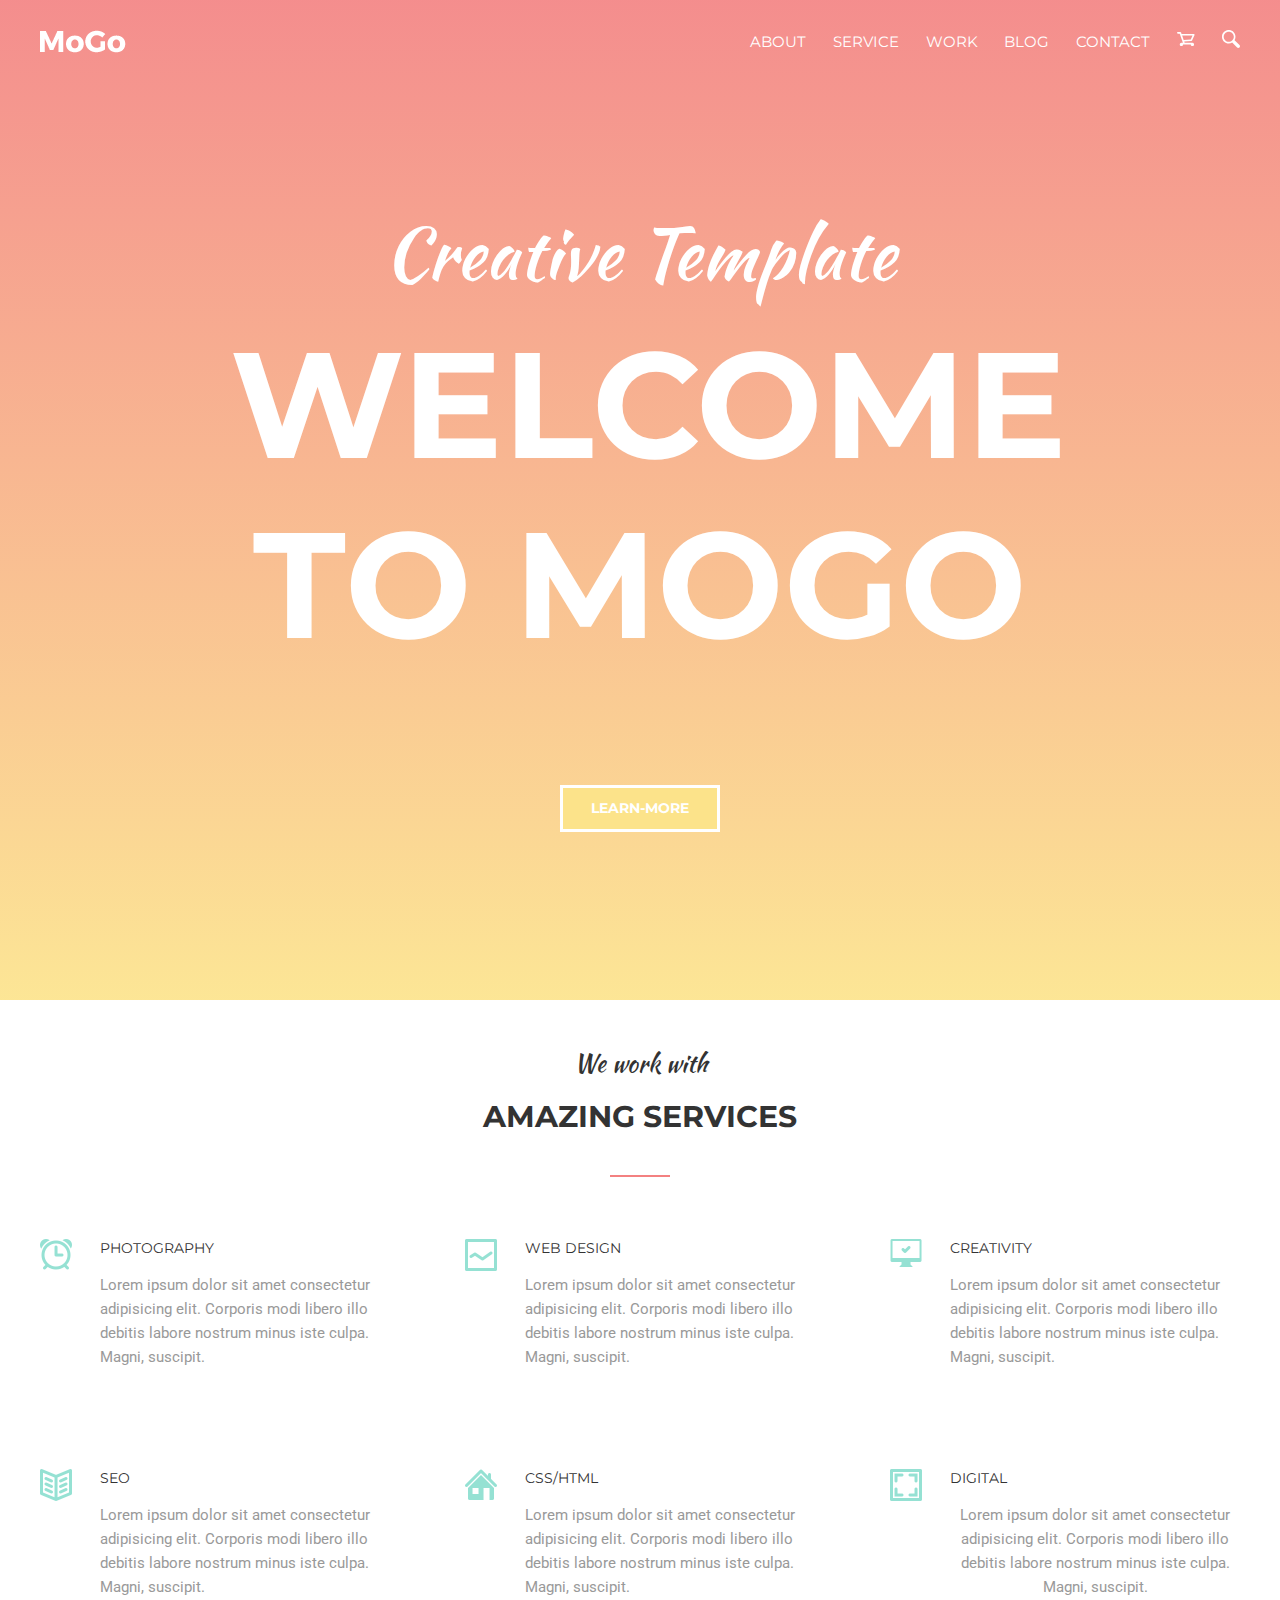
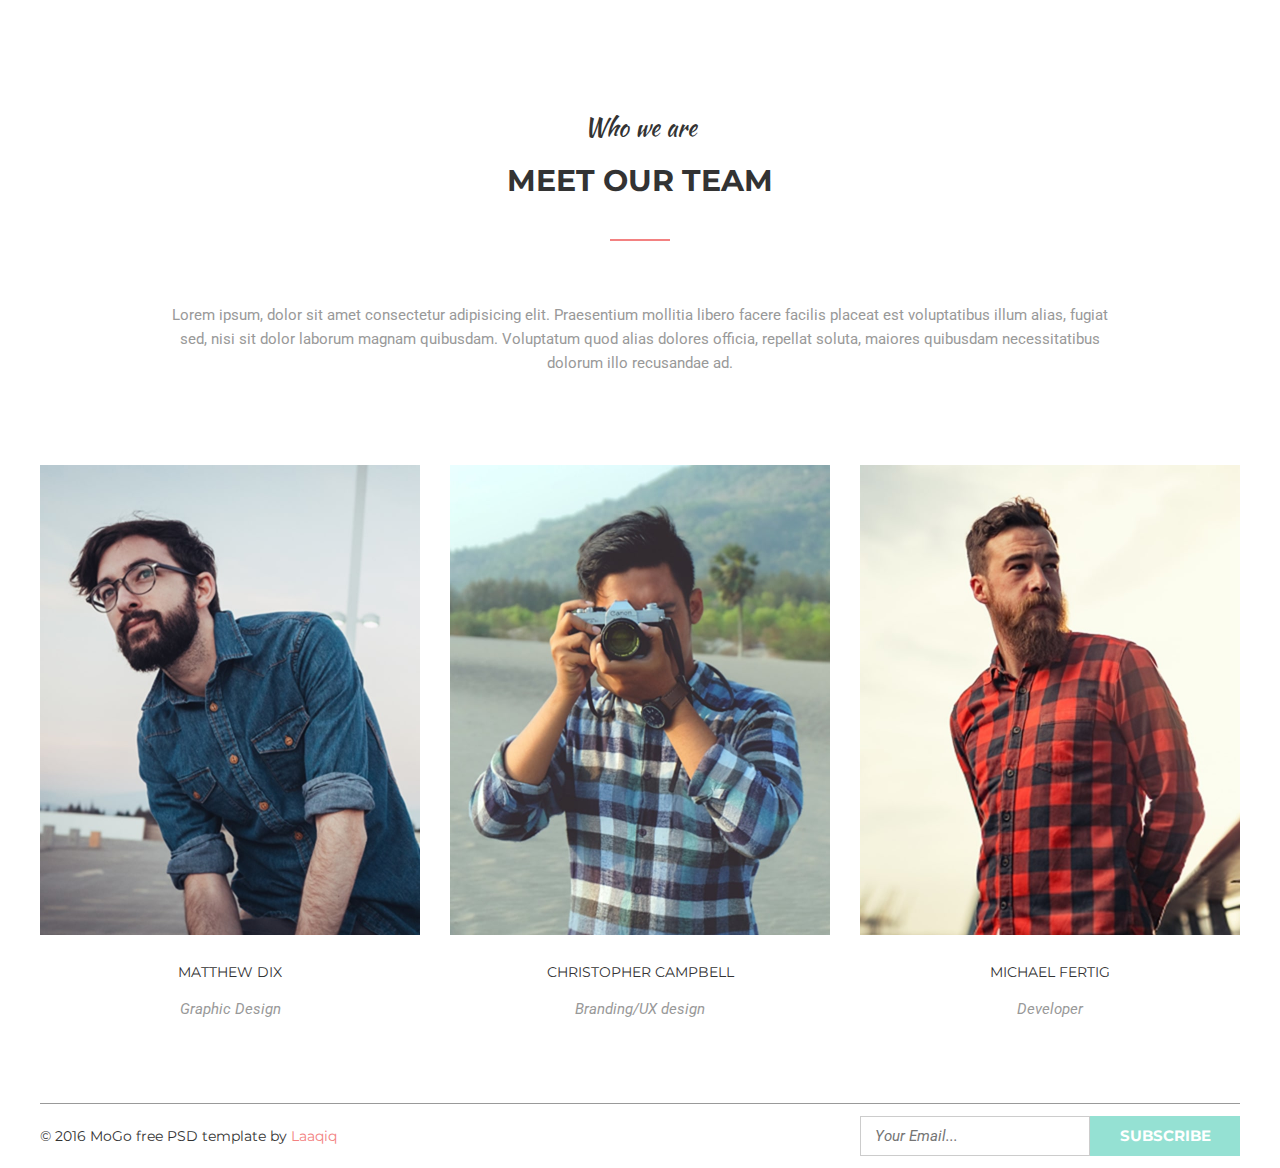
==== html-css/homework10/index.html @ b59740bf "home10" ====
<!DOCTYPE html>
<html lang="en">

<head>
    <meta charset="UTF-8">
    <meta name="viewport" content="width=device-width, initial-scale=1.0">
    <meta http-equiv="X-UA-Compatible" content="ie=edge">
    <title>Homework 10</title>
      <link href="https://fonts.googleapis.com/css?family=Kaushan+Script|Montserrat:400,700|Roboto:300i,400" rel="stylesheet">
      <link rel="stylesheet" href="css/normalize.css">
      <link rel="stylesheet" href="css/app.css">
   
</head>

<body>
    <div class="wrapper">
        <header class="header container">
            <nav class="header_nav">
                <a href="#" class="logo">
                    <img src="img/logo.png" alt="MoGo" class="page-logo_pic" width="86" height="23">
                </a>
                <ul class="header_list">
                    <li class="header_list-item"><a href="#" class="header_list-link">about</a></li>
                    <li class="header_list-item"><a href="#" class="header_list-link">service</a></li>
                    <li class="header_list-item"><a href="#" class="header_list-link">work</a></li>
                    <li class="header_list-item"><a href="#" class="header_list-link">blog</a></li>
                    <li class="header_list-item"><a href="#" class="header_list-link">contact</a></li>
                    <li class="header_list-item"><a href="#" class="header_list-link">
                        <svg class="header_nav-svg" width="18px" height="18px">
                                <use href="img/icons/symbol-defs.svg#icon-shop">shop</use>
                            </svg>
                        </a>
                    </li>
                    <li class=" navigation-list-item">
                        <a href="#" class="header_list-link">
                            <svg class="header_nav-svg" width="18px" height="18px">
                                <use href="img/icons/symbol-defs.svg#icon-glass">glass</use>
                            </svg>
                        </a>
                    </li>
                </ul>
            </nav>
        </header>

        <section class="block container">
            <p class="block_title-first">Creative Template</p>
            <h2 class="block_title-second">Welcome to MoGo</h2>
            <button class="learn-more">learn-more</button>
        </section>
    </div>
 <main class="main-content container">
        <section class="service">
                         <p class="service_title-first">We work with</p>
                          <h2 class="service_title-second">amazing services</h2>
            <ul class="service-section-list">
                     <li class="service-section-list_list-item">
                          <div class="service-list-cont">
                          <h3 class="service-list-cont_title">photography</h3>
                          <p class="service-list-cont_text">Lorem ipsum dolor sit amet consectetur adipisicing elit. Corporis modi libero illo debitis labore nostrum minus iste culpa. Magni, suscipit.</p>
                          </div>
                    </li>
                    <li class="service-section-list_list-item">
                            <div class="service-list-cont">
                            <h3 class="service-list-cont_title">web design</h3>
                            <p class="service-list-cont_text">Lorem ipsum dolor sit amet consectetur adipisicing elit. Corporis modi libero illo debitis labore nostrum minus iste culpa. Magni, suscipit.</p>
                            </div>
                    </li>
                    <li class="service-section-list_list-item">
                            <div class="service-list-cont">
                            <h3 class="service-list-cont_title">creativity</h3>
                            <p class="service-list-cont_text">Lorem ipsum dolor sit amet consectetur adipisicing elit. Corporis modi libero illo debitis labore nostrum minus iste culpa. Magni, suscipit.</p>
                            </div>
                    </li>
                    <li class="service-section-list_list-item">
                            <div class="service-list-cont">
                            <h3 class="service-list-cont_title">seo</h3>
                            <p class="service-list-cont_text">Lorem ipsum dolor sit amet consectetur adipisicing elit. Corporis modi libero illo debitis labore nostrum minus iste culpa. Magni, suscipit.</p>
                            </div>
                    </li>
                    <li class="service-section-list_list-item">
                            <div class="service-list-cont">
                            <h3 class="service-list-cont_title">css/html</h3>
                            <p class="service-list-cont_text">Lorem ipsum dolor sit amet consectetur adipisicing elit. Corporis modi libero illo debitis labore nostrum minus iste culpa. Magni, suscipit.</p>
                            </div>
                    </li>
                    <li class="service-section-list_list-item">
                            <div class="service-list-cont">
                            <h3 class="service-list-cont_title">digital</h3>
                            <p class="service-list-inner_text">Lorem ipsum dolor sit amet consectetur adipisicing elit. Corporis modi libero illo debitis labore nostrum minus iste culpa. Magni, suscipit.</p>
                            </div>
                    </li>
                 </ul>
        </section>
        <section class="team">
            <p class="team_title-first">Who we are</p>
            <h2 class="team_title-second">meet our team</h2>
            <p class="team_text">Lorem ipsum, dolor sit amet consectetur adipisicing elit. Praesentium mollitia
                libero facere facilis placeat est voluptatibus illum alias, fugiat sed, nisi sit dolor laborum magnam
                quibusdam. Voluptatum quod alias dolores officia, repellat soluta, maiores quibusdam necessitatibus
                dolorum illo recusandae ad.</p>
            <ul class="team-section-list">
                <li class="team-section-list_item">
                    <div class="team-section-list_x">
                        <div class="team-section-list_q">
                            <img src="img/1.jpg" srcset="img/1.jpg 380w, img/1@2x.jpg 760w" alt="Team Member Image" width="380" height="470">
                            <div class="team-section-list_cont">
                                <ul class="socials-list">
                                    <li class="socials-list_item"><a href="#" class="social-link">
                                        <svg class="social-link_svg" width="15px" height="32px">
                                        <use href="img/icons/symbol-defs.svg#icon-facebook">facebook</use>
                                             </svg>
                                        </a>
                                    </li>
                                    <li class="socials-list_item"><a href="#" class="social-link">
                                        <svg class="social-link_svg" width="32px" height="32px">
                                        <use href="img/icons/symbol-defs.svg#icon-twitter">twitter</use>
                                             </svg>
                                        </a>
                                    </li>
                                    <li class="socials-list_item"><a href="#" class="social-link">
                                        <svg class="social-link_svg" width="24px" height="32px">
                                        <use href="img/icons/symbol-defs.svg#icon-pinterest">pinterest</use>
                                             </svg>
                                        </a>
                                    </li>
                                    <li class="socials-list_item"><a href="#" class="social-link"></a>
                                        <svg class="social-link_svg" width="32px" height="32px">
                                        <use href="img/icons/symbol-defs.svg#icon-instagram">instagram</use>
                                             </svg>
                                        </a>
                                    </li>
                                </ul>
                            </div>
                        </div>
                    </div>
                    <p class="team-section-list_member-name">Matthew Dix</p>
                    <p class="team-section-list_member-position">Graphic Design</p>
                </li>

                <li class="team-section-list_item">
                    <div class="team-section-list_x">
                        <div class="team-section-list_q">
                            <img src="img/2.jpg" srcset="img/2.jpg 380w, img/2@2x.jpg 760w" alt="Team Member Image" width="380" height="470">
                            <div class="team-section-list_cont">
                                <ul class="socials-list">
                                    <li class="socials-list_item"><a href="#" class="social-link">
                                        <svg class="social-link_svg" width="15px" height="32px">
                                        <use href="img/icons/symbol-defs.svg#icon-facebook">facebook</use>
                                          </svg>
                                        </a>
                                    </li>
                                    <li class="socials-list_item"><a href="#" class="social-link">
                                        <svg class="social-link_svg" width="32px" height="32px">
                                        <use href="img/icons/symbol-defs.svg#icon-twitter">twitter</use>
                                             </svg>
                                        </a>
                                    </li>
                                    <li class="socials-list_item"><a href="#" class="social-link">
                                        <svg class="social-link_svg" width="24px" height="32px">
                                        <use href="img/icons/symbol-defs.svg#icon-pinterest">pinterest</use>
                                             </svg>
                                        </a>
                                    </li>
                                    <li class="socials-list_item"><a href="#" class="social-link">
                                        <svg class="social-link_svg" width="32px" height="32px">
                                        <use href="img/icons/symbol-defs.svg#icon-instagram">instagram</use>
                                             </svg>
                                        </a>
                                    </li>
                                </ul>
                            </div>
                        </div>
                    </div>
                    <p class="team-section-list_member-name">Christopher Campbell</p>
                    <p class="team-section-list_member-position">Branding/UX design</p>
                </li>

                <li class="team-section-list_item">
                    <div class="team-section-list_x">
                        <div class="team-section-list_q">
                            <img src="img/3.jpg" srcset="img/3.jpg 380w, img/3@2x.jpg 760w" alt="Team Member Image" width="380" height="470">
                            <div class="team-section-list_cont">
                                <ul class="socials-list">
                                    <li class="socials-list_item"><a href="#" class="social-link">
                                        <svg class="social-link_svg" width="15px" height="32px">
                                        <use href="img/icons/symbol-defs.svg#icon-facebook">facebook</use>
                                             </svg>
                                        </a>
                                    </li>
                                    <li class="socials-list_item"><a href="#" class="social-link">
                                        <svg class="social-link_svg" width="32px" height="32px">
                                        <use href="img/icons/symbol-defs.svg#icon-twitter">twitter</use>
                                             </svg>
                                        </a>
                                    </li>
                                    <li class="socials-list_item"><a href="#" class="social-link">
                                        <svg class="social-link_svg" width="24px" height="32px">
                                        <use href="img/icons/symbol-defs.svg#icon-pinterest">pinterest</use>
                                             </svg>
                                        </a>
                                    </li>
                                    <li class="socials-list_item"><a href="#" class="social-link">
                                        <svg class="social-link_svg" width="32px" height="32px">
                                        <use href="img/icons/symbol-defs.svg#icon-instagram">instagram</use>
                                              </svg>
                                        </a>
                                    </li>
                                </ul>
                            </div>
                        </div>
                    </div>
                    <p class="team-section-list_member-name">Michael Fertig</p>
                    <p class="team-section-list_member-position">Developer</p>
                </li>
            </ul>

        </section>
    </main>

    <footer class="footer container">
        <p class="footer_info">
            © 2016 MoGo free PSD template by <span class="footer_designer-name">Laaqiq</span>
        </p>
        <form action="#" class="subscribe">
            <input type="email" name="mail" placeholder="Your Email...">
            <button type="submit" class="subscribe_button">subscribe</button>
        </form>

    </footer>

</body>

</html>
---- html-css/homework10/css/app.css ----
*,
*::before,
*::after {
    -webkit-box-sizing: inherit;
            box-sizing: inherit;
   }

body {
    -webkit-box-sizing: border-box;
            box-sizing: border-box;

    font-family: "Roboto", "Arial", sans-serif;
    font-size: 15px;
    font-weight: 400;
    line-height: 24px;
    color: #999999;
}


img {
    display: block;
    max-width: 100%;
    height: auto;
}

.container {
    width: 1200px;
    margin: 0 auto;
}

.wrapper {
    min-height: 1000px;
    background: -webkit-gradient(linear, left top, left bottom, from(rgba(243, 129, 129, .9)), to(rgba(252, 227, 138, .9))), url('/img/Layer.png');
    background: -webkit-linear-gradient(top, rgba(243, 129, 129, .9), rgba(252, 227, 138, .9)), url('/img/Layer.png');
    background: -o-linear-gradient(top, rgba(243, 129, 129, .9), rgba(252, 227, 138, .9)), url('/img/Layer.png');
    background: linear-gradient(to bottom, rgba(243, 129, 129, .9), rgba(252, 227, 138, .9)), url('/img/Layer.png');
    background-position: 50% 50%;
    background-repeat: no-repeat;
    background-size: cover;
}



.header {
    padding-top: 30px;
    margin-bottom: 184px;
}

.header_nav {
    display: -webkit-box;
    display: -ms-flexbox;
    display: flex;
    -webkit-box-pack: justify;
        -ms-flex-pack: justify;
            justify-content: space-between;
}

.logo {
    display: block;
}

.header_list {
    display: -webkit-box;
    display: -ms-flexbox;
    display: flex;
    width: 490px;
    margin: 0;
    padding: 0;
    -webkit-box-pack: justify;
        -ms-flex-pack: justify;
            justify-content: space-between;
    -webkit-box-align: middle;
        -ms-flex-align: middle;
            align-items: middle;
    list-style: none;
}

.header_list-link {
    display: block;
    border-bottom: 2px solid rgba(252, 227, 138, 0);
    font-family: "Montserrat", "Arial", sans-serif;
    text-transform: uppercase;
    text-decoration: none;
    color: #fff;
}

.header_nav-svg {
    fill: #fff;
}

.header_list-item:not(:nth-last-of-type(-n+2)) .header_list-link:hover,
.header_list-item:not(:nth-last-of-type(-n+2)) .header_list-link:focus {
    color: rgba(252, 227, 138, 1);
    border-bottom: 2px solid rgba(252, 227, 138, 1);
}

.header_nav-svg:hover {
    fill: #fce38a;
}

.block {
    text-align: center;
}

.block_title-first {
    margin: 0;
    margin-bottom: 50px;
    font-family: "Kaushan Script", cursive, sans-serif;
    font-size: 72px;
    font-weight: 40;
    color: #fff;
}

.block_title-second {
    max-width: 820px;
    margin: 0 auto;
    margin-bottom: 110px;
    font-family: "Montserrat", sans-serif;
    font-weight: 700;
    font-size: 150px;
    text-transform: uppercase;
    line-height: 1.2;
    color: #fff;
}

.learn-more {
    display: block;
    width: 160px;
    margin: 0 auto;
    padding: 12px 0;
    border: 3px solid #fff;
    text-decoration: none;
    text-transform: uppercase;
    font-family: "Montserrat", sans-serif;
    font-weight: 700;
    font-size: 14px;
    line-height: 1.2;
    color: #fff;
    background-color: rgba(252, 227, 138, 1);
}

.learn-more:hover{
    color: #f7b709;
    width: 160px;
    border: 3px solid  #f7b709;
}


.service {
    padding-top: 50px;
    text-align: center;
}

.service_title-first,
.team_title-first {
    margin: 0;
    margin-bottom: 20px;
    font-family: "Kaushan Script", cursive, sans-serif;
    font-size: 24px;
    font-weight: 400;
    line-height: 1.2;
    color: #333333;
}

.service_title-second,
.team_title-second {
    margin: 0;
    margin-bottom: 62px;
    font-family: "Montserrat", "Arial", sans-serif;
    font-size: 30px;
    font-weight: 700;
    line-height: 1.2;
    color: #333333;
    text-transform: uppercase;
}

.service_title-second::after,
.team_title-second::after {
    content: " ";
    display: block;
    width: 60px;
    height: 2px;
    margin: 0 auto;
    margin-top: 40px;
    background-color: #f38181;
}

.service-section-list {
    display: -webkit-box;
    display: -ms-flexbox;
    display: flex;
    margin: 0;
    padding: 0;
    -ms-flex-wrap: wrap;
        flex-wrap: wrap;
    -webkit-box-pack: justify;
        -ms-flex-pack: justify;
            justify-content: space-between;
    list-style: none;
}

.service-section-list_list-item {
    position: relative;
    width: 350px;
    margin-bottom: 100px;
    padding-left: 60px;
}

.service-list-cont_title,
.service-list-cont_text {
    width: 290px;
    margin: 0;
    padding: 0;
    text-align: left;
}

.service-list-cont_title,
.team-section-list_member-name {
    margin: 0;
    margin-bottom: 16px;
    padding: 0;
    font-family: "Montserrat", "Arial", sans-serif;
    font-size: 14px;
    font-weight: 400;
    color: #333333;
    text-transform: uppercase;
    line-height: normal;
}

.service-section-list_list-item:first-of-type::before {
    position: absolute;
    top: 0;
    left: 0;
    content: url(../img/pics/1.png);
}

.service-section-list_list-item:nth-of-type(2)::before {
    position: absolute;
    top: 0;
    left: 0;
    content: url(../img/pics/2.png);
}

.service-section-list_list-item:nth-of-type(3)::before {
    position: absolute;
    top: 0;
    left: 0;
    content: url(../img/pics/3.png);
}

.service-section-list_list-item:nth-of-type(4)::before {
    position: absolute;
    top: 0;
    left: 0;
    content: url(../img/pics/4.png);
}

.service-section-list_list-item:nth-of-type(5)::before {
    position: absolute;
    top: 0;
    left: 0;
    content: url(../img/pics/5.png);
}

.service-section-list_list-item:nth-of-type(6)::before {
    position: absolute;
    top: 0;
    left: 0;
    content: url(../img/pics/6.png);
}

/* TEAM */

.team {
    margin-bottom: 82px;
    text-align: center;
}

.team_text {
    width: 942px;
    margin: 0 auto;
    margin-bottom: 90px;
}

.team-section-list {
    display: -webkit-box;
    display: -ms-flexbox;
    display: flex;
    margin: 0;
    padding: 0;
    list-style: none;
    -webkit-box-pack: justify;
        -ms-flex-pack: justify;
            justify-content: space-between;
}

.team-section-list_x {
    width: 380px;
    height: 470px;
    margin-bottom: 28px;
    background-color: #95e1d3;
}

.team-section-list_q {
    position: relative;
    -webkit-transition: 200ms;
    -o-transition: 200ms;
    transition: 200ms;
    -webkit-transition-timing-function: linear;
         -o-transition-timing-function: linear;
            transition-timing-function: linear;
}

.team-section-list_cont {
    position: absolute;
    top: 0;
    left: 0;
    display: -webkit-box;
    display: -ms-flexbox;
    display: flex;
    width: 100%;
    height: 100%;
    -webkit-box-align: center;
        -ms-flex-align: center;
            align-items: center;
    -webkit-box-pack: center;
        -ms-flex-pack: center;
            justify-content: center;
    background: -webkit-gradient(linear, left top, left bottom, from(rgba(243, 129, 129, .9)), to(rgba(252, 227, 138, .9)));
    background: -webkit-linear-gradient(top, rgba(243, 129, 129, .9), rgba(252, 227, 138, .9));
    background: -o-linear-gradient(top, rgba(243, 129, 129, .9), rgba(252, 227, 138, .9));
    background: linear-gradient(to bottom, rgba(243, 129, 129, .9), rgba(252, 227, 138, .9));
    opacity: 0;
}

.socials-list {
    position: absolute;
    z-index: 1;
    display: -webkit-box;
    display: -ms-flexbox;
    display: flex;
    margin: 0;
    padding: 0;
    -webkit-box-pack: center;
        -ms-flex-pack: center;
            justify-content: center;
    list-style: none;
    font-size: 0;
}

.socials-list_item {
    width: 55px;
    height: 55px;
    margin-left: 1px;
}

.social-link {
    height: 100%;
    display: block;
    background-position: center;
    background-color: #fce38a;
    background-repeat: no-repeat;
}

.social-link_svg {
    margin-top: 10px;
    fill: #f38181;
}

.team-section-list_item:hover .team-section-list_q {
    -webkit-transform: translate(-10px, -10px);
        -ms-transform: translate(-10px, -10px);
            transform: translate(-10px, -10px);
}

.team-section-list_item:hover .team-section-list_cont {
    opacity: 1;
}

.social-link:hover,
.social-link:focus {
    background-color: #f38181;
}

.social-link:hover .social-link_svg,
.social-link:focus .social-link_svg {
    fill: #fff;
}

.team-section-list_member-position {
    margin: 0;
    font-style: italic;
}


.footer {
    display: -webkit-box;
    display: -ms-flexbox;
    display: flex;
    padding: 12px 0;
    -webkit-box-pack: justify;
        -ms-flex-pack: justify;
            justify-content: space-between;
    -webkit-box-align: baseline;
        -ms-flex-align: baseline;
            align-items: baseline;
    border-top: 1px solid #999999;
}

.footer_info {
    margin: 0;
    padding: 0;
    font-family: "Montserrat", "Arial", sans-serif;
    font-size: 14px;
    font-weight: 400;
    color: #333333;
    line-height: normal;
}

.footer_designer-name {
    color: #f38181;
}

.subscribe {
    width: 380px;
    height: 40px;
    display: -webkit-box;
    display: -ms-flexbox;
    display: flex;
}

.subscribe input {
    width: 230px;
    height: 40px;
    padding-left: 14px;
    border: 1px solid #cccccc;
    font-style: italic;
}

.subscribe_button {
    margin: 0;
    padding: 0;
    border: 0;
    width: 150px;
    font-family: "Montserrat", "Arial", sans-serif;
    font-weight: 700;
    color: #ffffff;
    text-transform: uppercase;
    line-height: 1.2;
    cursor: pointer;
    background-color: #95e1d3;
}
.subscribe_button:hover{
    background-color: #fce38a;
}


@media (-webkit-min-device-pixel-ratio: 2),
(-o-min-device-pixel-ratio: 2/1),
(min-resolution: 192dpi),
(min-resolution: 2dppx) {
    .wrapper {
        background: -webkit-gradient(linear, left top, left bottom, from(rgba(243, 129, 129, .9)), to(rgba(252, 227, 138, .9))), url('/img/Layer@2x.png') center no-repeat;
        background: -webkit-linear-gradient(top, rgba(243, 129, 129, .9), rgba(252, 227, 138, .9)), url('/img/Layer@2x.png') center no-repeat;
        background: -o-linear-gradient(top, rgba(243, 129, 129, .9), rgba(252, 227, 138, .9)), url('/img/Layer@2x.png') center no-repeat;
        background: linear-gradient(to bottom, rgba(243, 129, 129, .9), rgba(252, 227, 138, .9)), url('/img/Layer@2x.png') center no-repeat;
        background-size: cover;
    }
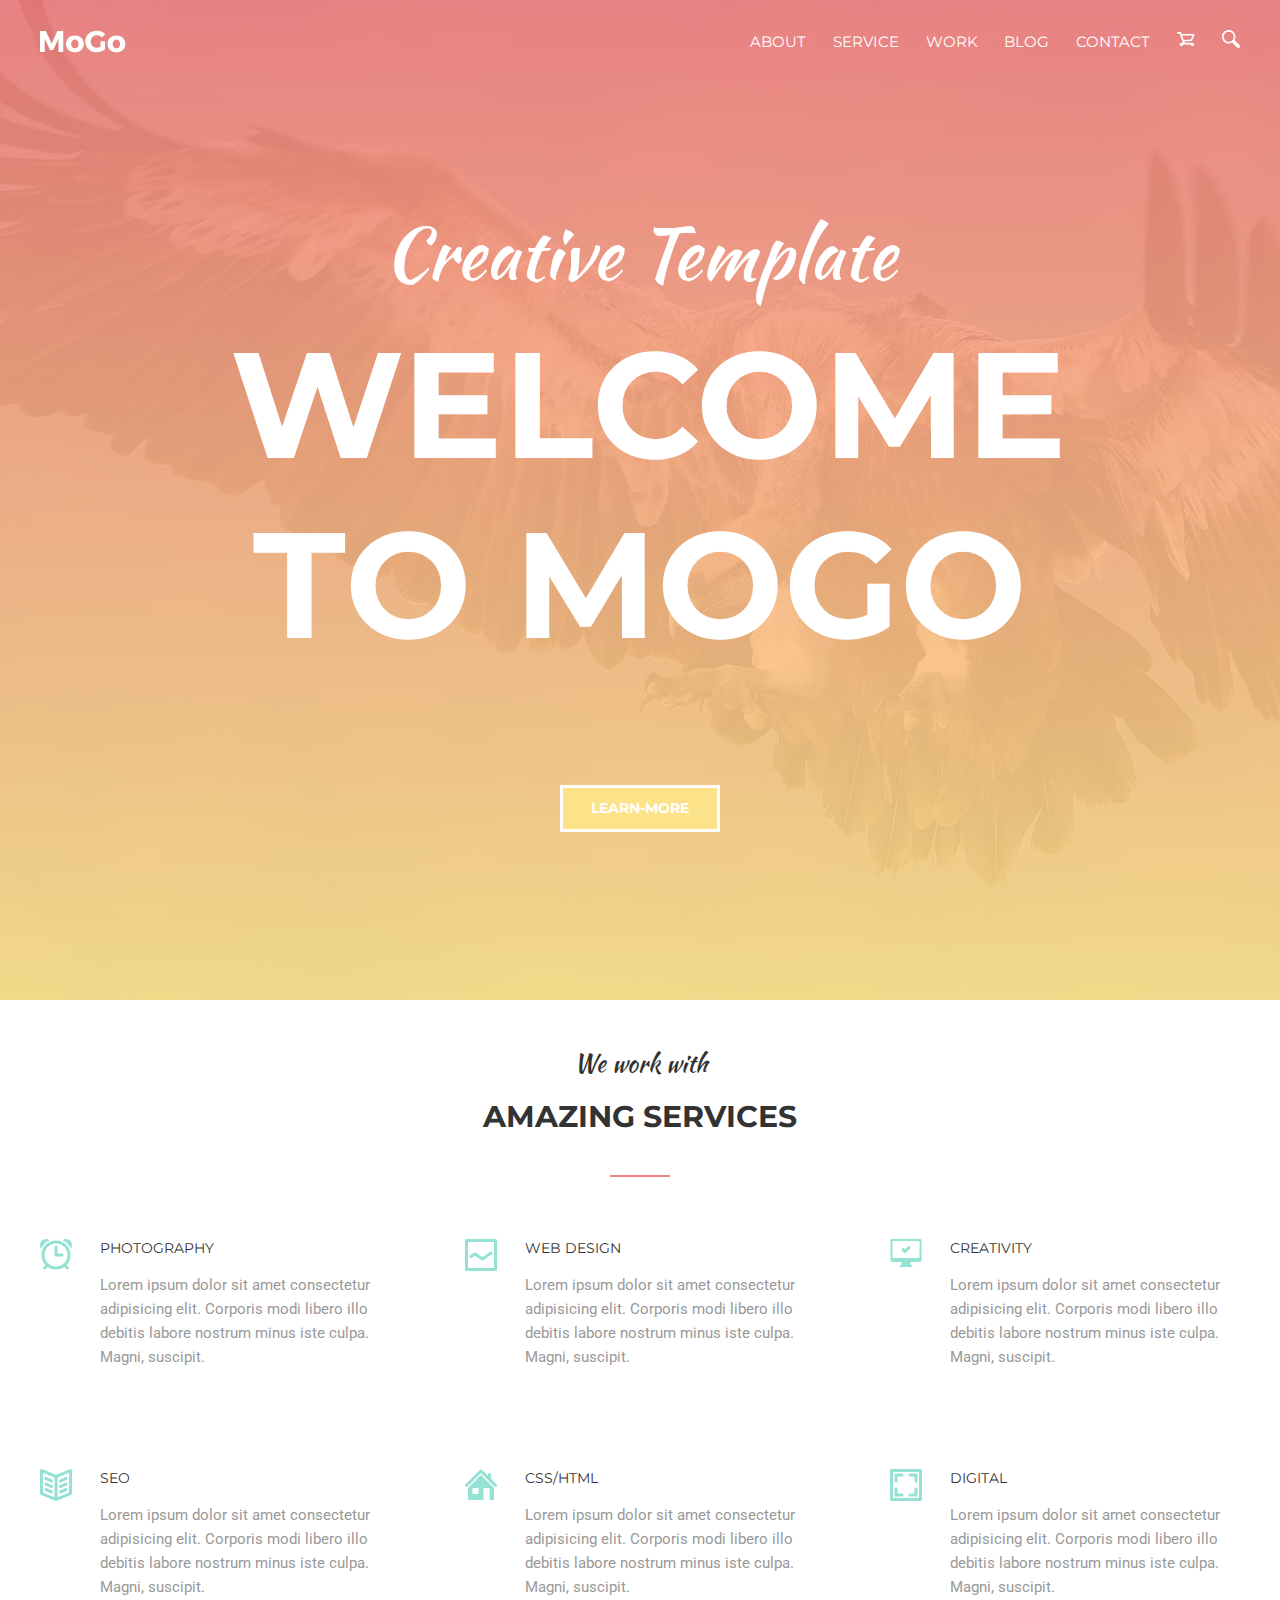
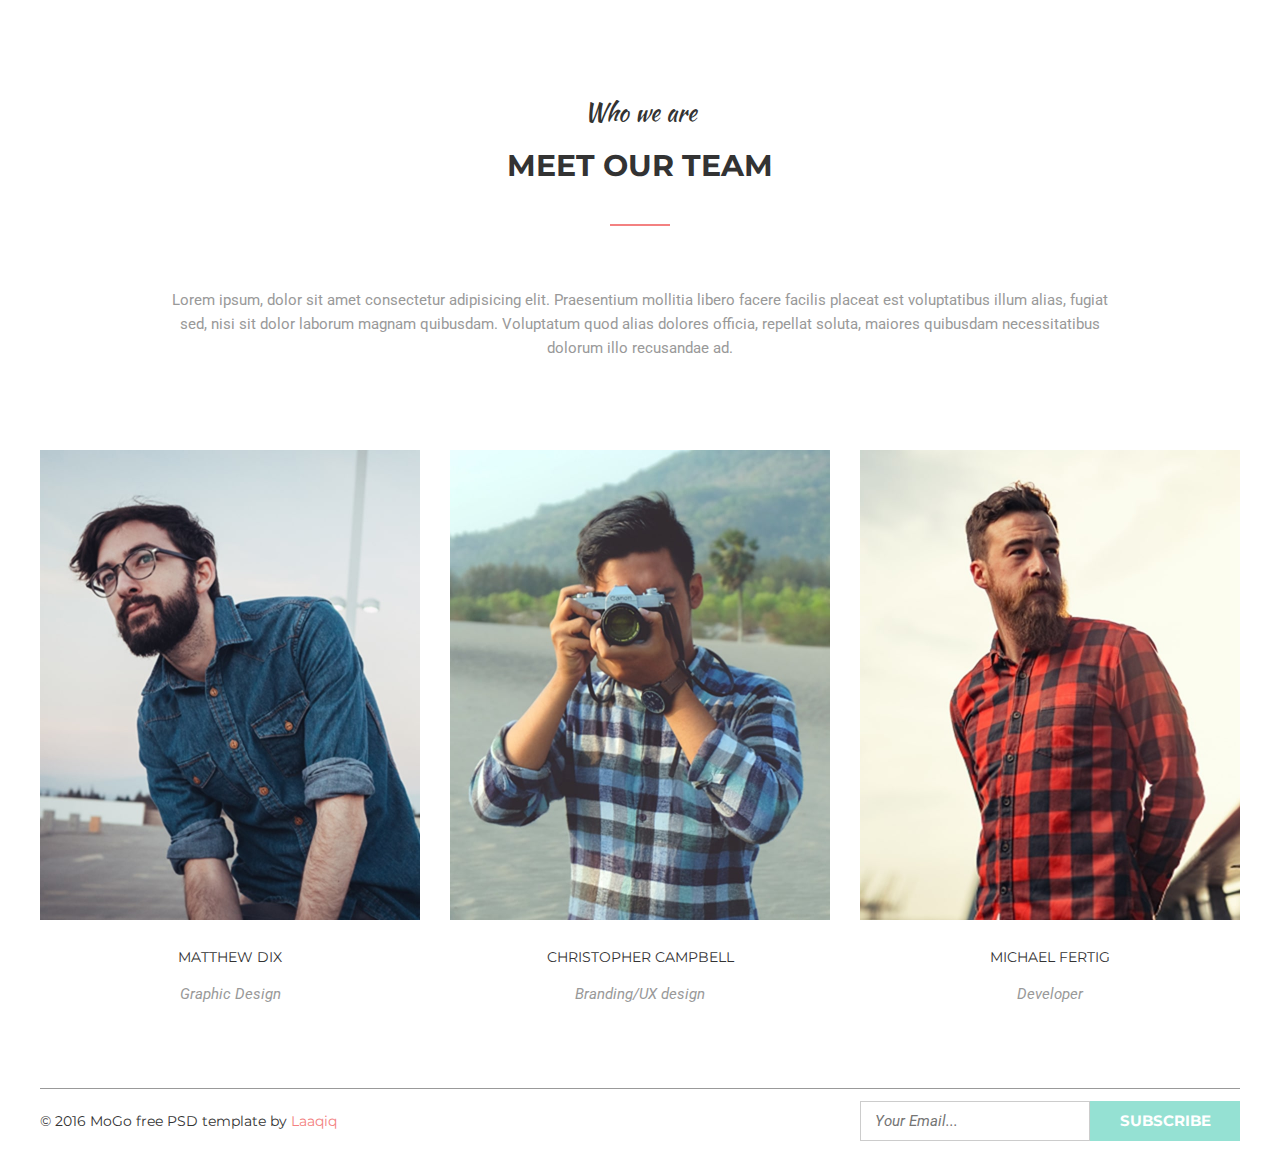
==== commit d9f87b43: "homework10" ====
--- a/html-css/homework10/index.html
+++ b/html-css/homework10/index.html
@@ -15,25 +15,25 @@
 <body>
     <div class="wrapper">
         <header class="header container">
-            <nav class="header_nav">
+            <nav class="header__nav">
                 <a href="#" class="logo">
-                    <img src="img/logo.png" alt="MoGo" class="page-logo_pic" width="86" height="23">
+                    <img src="img/logo.png" alt="MoGo" class="logo__pic" width="86" height="23">
                 </a>
-                <ul class="header_list">
-                    <li class="header_list-item"><a href="#" class="header_list-link">about</a></li>
-                    <li class="header_list-item"><a href="#" class="header_list-link">service</a></li>
-                    <li class="header_list-item"><a href="#" class="header_list-link">work</a></li>
-                    <li class="header_list-item"><a href="#" class="header_list-link">blog</a></li>
-                    <li class="header_list-item"><a href="#" class="header_list-link">contact</a></li>
-                    <li class="header_list-item"><a href="#" class="header_list-link">
-                        <svg class="header_nav-svg" width="18px" height="18px">
+                <ul class="header__list">
+                    <li class="header__list-item"><a href="#" class="header__list-link">about</a></li>
+                    <li class="header__list-item"><a href="#" class="header__list-link">service</a></li>
+                    <li class="header__list-item"><a href="#" class="header__list-link">work</a></li>
+                    <li class="header__list-item"><a href="#" class="header__list-link">blog</a></li>
+                    <li class="header__list-item"><a href="#" class="header__list-link">contact</a></li>
+                    <li class="header__list-item"><a href="#" class="header__list-link">
+                        <svg class="header__nav-svg" width="18px" height="18px">
                                 <use href="img/icons/symbol-defs.svg#icon-shop">shop</use>
                             </svg>
                         </a>
                     </li>
                     <li class=" navigation-list-item">
-                        <a href="#" class="header_list-link">
-                            <svg class="header_nav-svg" width="18px" height="18px">
+                        <a href="#" class="header__list-link">
+                            <svg class="header__nav-svg" width="18px" height="18px">
                                 <use href="img/icons/symbol-defs.svg#icon-glass">glass</use>
                             </svg>
                         </a>
@@ -43,126 +43,128 @@
         </header>
 
         <section class="block container">
-            <p class="block_title-first">Creative Template</p>
-            <h2 class="block_title-second">Welcome to MoGo</h2>
+            <p class="block__title-first">Creative Template</p>
+            <h2 class="block__title-second">Welcome to MoGo</h2>
             <button class="learn-more">learn-more</button>
         </section>
     </div>
  <main class="main-content container">
         <section class="service">
-                         <p class="service_title-first">We work with</p>
-                          <h2 class="service_title-second">amazing services</h2>
+                         <p class="service__title-first">We work with</p>
+                          <h2 class="service__title-second">amazing services</h2>
             <ul class="service-section-list">
-                     <li class="service-section-list_list-item">
+                     <li class="service-section-list__list-item">
                           <div class="service-list-cont">
-                          <h3 class="service-list-cont_title">photography</h3>
-                          <p class="service-list-cont_text">Lorem ipsum dolor sit amet consectetur adipisicing elit. Corporis modi libero illo debitis labore nostrum minus iste culpa. Magni, suscipit.</p>
+                          <h3 class="service-list-cont__title">photography</h3>
+                          <p class="service-list-cont__text">Lorem ipsum dolor sit amet consectetur adipisicing elit. Corporis modi libero illo debitis labore nostrum minus iste culpa. Magni, suscipit.</p>
                           </div>
                     </li>
-                    <li class="service-section-list_list-item">
-                            <div class="service-list-cont">
-                            <h3 class="service-list-cont_title">web design</h3>
-                            <p class="service-list-cont_text">Lorem ipsum dolor sit amet consectetur adipisicing elit. Corporis modi libero illo debitis labore nostrum minus iste culpa. Magni, suscipit.</p>
-                            </div>
-                    </li>
-                    <li class="service-section-list_list-item">
-                            <div class="service-list-cont">
-                            <h3 class="service-list-cont_title">creativity</h3>
-                            <p class="service-list-cont_text">Lorem ipsum dolor sit amet consectetur adipisicing elit. Corporis modi libero illo debitis labore nostrum minus iste culpa. Magni, suscipit.</p>
-                            </div>
-                    </li>
-                    <li class="service-section-list_list-item">
-                            <div class="service-list-cont">
-                            <h3 class="service-list-cont_title">seo</h3>
-                            <p class="service-list-cont_text">Lorem ipsum dolor sit amet consectetur adipisicing elit. Corporis modi libero illo debitis labore nostrum minus iste culpa. Magni, suscipit.</p>
-                            </div>
-                    </li>
-                    <li class="service-section-list_list-item">
-                            <div class="service-list-cont">
-                            <h3 class="service-list-cont_title">css/html</h3>
-                            <p class="service-list-cont_text">Lorem ipsum dolor sit amet consectetur adipisicing elit. Corporis modi libero illo debitis labore nostrum minus iste culpa. Magni, suscipit.</p>
-                            </div>
-                    </li>
-                    <li class="service-section-list_list-item">
-                            <div class="service-list-cont">
-                            <h3 class="service-list-cont_title">digital</h3>
-                            <p class="service-list-inner_text">Lorem ipsum dolor sit amet consectetur adipisicing elit. Corporis modi libero illo debitis labore nostrum minus iste culpa. Magni, suscipit.</p>
+                    <li class="service-section-list__list-item">
+                            <div class="service-list-cont">
+                            <h3 class="service-list-cont__title">web design</h3>
+                            <p class="service-list-cont__text">Lorem ipsum dolor sit amet consectetur adipisicing elit. Corporis modi libero illo debitis labore nostrum minus iste culpa. Magni, suscipit.</p>
+                            </div>
+                    </li>
+                    <li class="service-section-list__list-item">
+                            <div class="service-list-cont">
+                            <h3 class="service-list-cont__title">creativity</h3>
+                            <p class="service-list-cont__text">Lorem ipsum dolor sit amet consectetur adipisicing elit. Corporis modi libero illo debitis labore nostrum minus iste culpa. Magni, suscipit.</p>
+                            </div>
+                    </li>
+                    <li class="service-section-list__list-item">
+                            <div class="service-list-cont">
+                            <h3 class="service-list-cont__title">seo</h3>
+                            <p class="service-list-cont__text">Lorem ipsum dolor sit amet consectetur adipisicing elit. Corporis modi libero illo debitis labore nostrum minus iste culpa. Magni, suscipit.</p>
+                            </div>
+                    </li>
+                    <li class="service-section-list__list-item">
+                            <div class="service-list-cont">
+                            <h3 class="service-list-cont__title">css/html</h3>
+                            <p class="service-list-cont__text">Lorem ipsum dolor sit amet consectetur adipisicing elit. Corporis modi libero illo debitis labore nostrum minus iste culpa. Magni, suscipit.</p>
+                            </div>
+                    </li>
+                    <li class="service-section-list__list-item">
+                            <div class="service-list-cont">
+                            <h3 class="service-list-cont__title">digital</h3>
+                            <p class="service-list-cont__text">Lorem ipsum dolor sit amet consectetur adipisicing elit. Corporis modi libero illo debitis labore nostrum minus iste culpa. Magni, suscipit.</p>
                             </div>
                     </li>
                  </ul>
         </section>
         <section class="team">
-            <p class="team_title-first">Who we are</p>
-            <h2 class="team_title-second">meet our team</h2>
-            <p class="team_text">Lorem ipsum, dolor sit amet consectetur adipisicing elit. Praesentium mollitia
+            <p class="team__title-first">Who we are</p>
+            <h2 class="team__title-second">meet our team</h2>
+            <p class="team__text">Lorem ipsum, dolor sit amet consectetur adipisicing elit. Praesentium mollitia
                 libero facere facilis placeat est voluptatibus illum alias, fugiat sed, nisi sit dolor laborum magnam
                 quibusdam. Voluptatum quod alias dolores officia, repellat soluta, maiores quibusdam necessitatibus
                 dolorum illo recusandae ad.</p>
             <ul class="team-section-list">
-                <li class="team-section-list_item">
-                    <div class="team-section-list_x">
-                        <div class="team-section-list_q">
+                <li class="team-section-list__item">
+                    <div class="team-section-list__fon">
+                        <div class="team-section-list__cover">
                             <img src="img/1.jpg" srcset="img/1.jpg 380w, img/1@2x.jpg 760w" alt="Team Member Image" width="380" height="470">
-                            <div class="team-section-list_cont">
+                            <div class="team-section-list__cont">
                                 <ul class="socials-list">
-                                    <li class="socials-list_item"><a href="#" class="social-link">
-                                        <svg class="social-link_svg" width="15px" height="32px">
+                                    
+                                    <li class="socials-list__item"><a href="#" class="social-link">
+                                        <svg class="social-link__svg" width="15px" height="32px">
                                         <use href="img/icons/symbol-defs.svg#icon-facebook">facebook</use>
                                              </svg>
                                         </a>
                                     </li>
-                                    <li class="socials-list_item"><a href="#" class="social-link">
-                                        <svg class="social-link_svg" width="32px" height="32px">
+                                    <li class="socials-list__item"><a href="#" class="social-link">
+                                        <svg class="social-link__svg" width="32px" height="32px">
                                         <use href="img/icons/symbol-defs.svg#icon-twitter">twitter</use>
                                              </svg>
                                         </a>
                                     </li>
-                                    <li class="socials-list_item"><a href="#" class="social-link">
-                                        <svg class="social-link_svg" width="24px" height="32px">
+                                    <li class="socials-list__item"><a href="#" class="social-link">
+                                        <svg class="social-link__svg" width="24px" height="32px">
                                         <use href="img/icons/symbol-defs.svg#icon-pinterest">pinterest</use>
                                              </svg>
                                         </a>
                                     </li>
-                                    <li class="socials-list_item"><a href="#" class="social-link"></a>
-                                        <svg class="social-link_svg" width="32px" height="32px">
-                                        <use href="img/icons/symbol-defs.svg#icon-instagram">instagram</use>
-                                             </svg>
-                                        </a>
-                                    </li>
+                                    <li class="socials-list__item"><a href="#" class="social-link">
+                                            <svg class="social-link__svg" width="32px" height="32px">
+                                            <use href="img/icons/symbol-defs.svg#icon-instagram">instagram</use>
+                                                 </svg>
+                                            </a>
+                                        </li>
                                 </ul>
                             </div>
                         </div>
                     </div>
-                    <p class="team-section-list_member-name">Matthew Dix</p>
-                    <p class="team-section-list_member-position">Graphic Design</p>
+                    <p class="team-section-list__member-name">Matthew Dix</p>
+                    <p class="team-section-list__member-position">Graphic Design</p>
+                  
                 </li>
 
-                <li class="team-section-list_item">
-                    <div class="team-section-list_x">
-                        <div class="team-section-list_q">
+                <li class="team-section-list__item">
+                    <div class="team-section-list__fon">
+                        <div class="team-section-list__cover">
                             <img src="img/2.jpg" srcset="img/2.jpg 380w, img/2@2x.jpg 760w" alt="Team Member Image" width="380" height="470">
-                            <div class="team-section-list_cont">
+                            <div class="team-section-list__cont">
                                 <ul class="socials-list">
-                                    <li class="socials-list_item"><a href="#" class="social-link">
-                                        <svg class="social-link_svg" width="15px" height="32px">
+                                    <li class="socials-list__item"><a href="#" class="social-link">
+                                        <svg class="social-link__svg" width="15px" height="32px">
                                         <use href="img/icons/symbol-defs.svg#icon-facebook">facebook</use>
                                           </svg>
                                         </a>
                                     </li>
-                                    <li class="socials-list_item"><a href="#" class="social-link">
-                                        <svg class="social-link_svg" width="32px" height="32px">
+                                    <li class="socials-list__item"><a href="#" class="social-link">
+                                        <svg class="social-link__svg" width="32px" height="32px">
                                         <use href="img/icons/symbol-defs.svg#icon-twitter">twitter</use>
                                              </svg>
                                         </a>
                                     </li>
-                                    <li class="socials-list_item"><a href="#" class="social-link">
-                                        <svg class="social-link_svg" width="24px" height="32px">
+                                    <li class="socials-list__item"><a href="#" class="social-link">
+                                        <svg class="social-link__svg" width="24px" height="32px">
                                         <use href="img/icons/symbol-defs.svg#icon-pinterest">pinterest</use>
                                              </svg>
                                         </a>
                                     </li>
-                                    <li class="socials-list_item"><a href="#" class="social-link">
-                                        <svg class="social-link_svg" width="32px" height="32px">
+                                    <li class="socials-list__item"><a href="#" class="social-link">
+                                        <svg class="social-link__svg" width="32px" height="32px">
                                         <use href="img/icons/symbol-defs.svg#icon-instagram">instagram</use>
                                              </svg>
                                         </a>
@@ -171,36 +173,36 @@
                             </div>
                         </div>
                     </div>
-                    <p class="team-section-list_member-name">Christopher Campbell</p>
-                    <p class="team-section-list_member-position">Branding/UX design</p>
+                    <p class="team-section-list__member-name">Christopher Campbell</p>
+                    <p class="team-section-list__member-position">Branding/UX design</p>
                 </li>
 
-                <li class="team-section-list_item">
-                    <div class="team-section-list_x">
-                        <div class="team-section-list_q">
+                <li class="team-section-list__item">
+                    <div class="team-section-list__fon">
+                        <div class="team-section-list__cover">
                             <img src="img/3.jpg" srcset="img/3.jpg 380w, img/3@2x.jpg 760w" alt="Team Member Image" width="380" height="470">
-                            <div class="team-section-list_cont">
+                            <div class="team-section-list__cont">
                                 <ul class="socials-list">
-                                    <li class="socials-list_item"><a href="#" class="social-link">
-                                        <svg class="social-link_svg" width="15px" height="32px">
+                                    <li class="socials-list__item"><a href="#" class="social-link">
+                                        <svg class="social-link__svg" width="15px" height="32px">
                                         <use href="img/icons/symbol-defs.svg#icon-facebook">facebook</use>
                                              </svg>
                                         </a>
                                     </li>
-                                    <li class="socials-list_item"><a href="#" class="social-link">
-                                        <svg class="social-link_svg" width="32px" height="32px">
+                                    <li class="socials-list__item"><a href="#" class="social-link">
+                                        <svg class="social-link__svg" width="32px" height="32px">
                                         <use href="img/icons/symbol-defs.svg#icon-twitter">twitter</use>
                                              </svg>
                                         </a>
                                     </li>
-                                    <li class="socials-list_item"><a href="#" class="social-link">
-                                        <svg class="social-link_svg" width="24px" height="32px">
+                                    <li class="socials-list__item"><a href="#" class="social-link">
+                                        <svg class="social-link__svg" width="24px" height="32px">
                                         <use href="img/icons/symbol-defs.svg#icon-pinterest">pinterest</use>
                                              </svg>
                                         </a>
                                     </li>
-                                    <li class="socials-list_item"><a href="#" class="social-link">
-                                        <svg class="social-link_svg" width="32px" height="32px">
+                                    <li class="socials-list__item"><a href="#" class="social-link">
+                                        <svg class="social-link__svg" width="32px" height="32px">
                                         <use href="img/icons/symbol-defs.svg#icon-instagram">instagram</use>
                                               </svg>
                                         </a>
@@ -209,8 +211,8 @@
                             </div>
                         </div>
                     </div>
-                    <p class="team-section-list_member-name">Michael Fertig</p>
-                    <p class="team-section-list_member-position">Developer</p>
+                    <p class="team-section-list__member-name">Michael Fertig</p>
+                    <p class="team-section-list__member-position">Developer</p>
                 </li>
             </ul>
 
@@ -218,12 +220,12 @@
     </main>
 
     <footer class="footer container">
-        <p class="footer_info">
-            © 2016 MoGo free PSD template by <span class="footer_designer-name">Laaqiq</span>
+        <p class="footer__info">
+            © 2016 MoGo free PSD template by <span class="footer__designer-name">Laaqiq</span>
         </p>
         <form action="#" class="subscribe">
             <input type="email" name="mail" placeholder="Your Email...">
-            <button type="submit" class="subscribe_button">subscribe</button>
+            <button type="submit" class="subscribe__button">subscribe</button>
         </form>
 
     </footer>
--- a/html-css/homework10/css/app.css
+++ b/html-css/homework10/css/app.css
@@ -31,13 +31,14 @@
 
 .wrapper {
     min-height: 1000px;
-    background: -webkit-gradient(linear, left top, left bottom, from(rgba(243, 129, 129, .9)), to(rgba(252, 227, 138, .9))), url('/img/Layer.png');
-    background: -webkit-linear-gradient(top, rgba(243, 129, 129, .9), rgba(252, 227, 138, .9)), url('/img/Layer.png');
-    background: -o-linear-gradient(top, rgba(243, 129, 129, .9), rgba(252, 227, 138, .9)), url('/img/Layer.png');
-    background: linear-gradient(to bottom, rgba(243, 129, 129, .9), rgba(252, 227, 138, .9)), url('/img/Layer.png');
+    background: -webkit-gradient(linear, left top, left bottom, from(rgba(243, 129, 129, .9)), to(rgba(252, 227, 138, .9))), url('../img/Layer.png');
+    background: -webkit-linear-gradient(top, rgba(243, 129, 129, .9), rgba(252, 227, 138, .9)), url('../img/Layer.png');
+    background: -o-linear-gradient(top, rgba(243, 129, 129, .9), rgba(252, 227, 138, .9)), url('../img/Layer.png');
+    background: linear-gradient(to bottom, rgba(243, 129, 129, .9), rgba(252, 227, 138, .9)), url('../img/Layer.png');
     background-position: 50% 50%;
     background-repeat: no-repeat;
     background-size: cover;
+
 }
 
 
@@ -47,7 +48,7 @@
     margin-bottom: 184px;
 }
 
-.header_nav {
+.header__nav {
     display: -webkit-box;
     display: -ms-flexbox;
     display: flex;
@@ -60,7 +61,7 @@
     display: block;
 }
 
-.header_list {
+.header__list {
     display: -webkit-box;
     display: -ms-flexbox;
     display: flex;
@@ -76,7 +77,7 @@
     list-style: none;
 }
 
-.header_list-link {
+.header__list-link {
     display: block;
     border-bottom: 2px solid rgba(252, 227, 138, 0);
     font-family: "Montserrat", "Arial", sans-serif;
@@ -85,17 +86,17 @@
     color: #fff;
 }
 
-.header_nav-svg {
+.header__nav-svg {
     fill: #fff;
 }
 
-.header_list-item:not(:nth-last-of-type(-n+2)) .header_list-link:hover,
-.header_list-item:not(:nth-last-of-type(-n+2)) .header_list-link:focus {
+.header__list-item:not(:nth-last-of-type(-n+2)) .header__list-link:hover,
+.header__list-item:not(:nth-last-of-type(-n+2)) .header__list-link:focus {
     color: rgba(252, 227, 138, 1);
     border-bottom: 2px solid rgba(252, 227, 138, 1);
 }
 
-.header_nav-svg:hover {
+.header__nav-svg:hover {
     fill: #fce38a;
 }
 
@@ -103,7 +104,7 @@
     text-align: center;
 }
 
-.block_title-first {
+.block__title-first {
     margin: 0;
     margin-bottom: 50px;
     font-family: "Kaushan Script", cursive, sans-serif;
@@ -112,7 +113,7 @@
     color: #fff;
 }
 
-.block_title-second {
+.block__title-second {
     max-width: 820px;
     margin: 0 auto;
     margin-bottom: 110px;
@@ -152,8 +153,8 @@
     text-align: center;
 }
 
-.service_title-first,
-.team_title-first {
+.service__title-first,
+.team__title-first {
     margin: 0;
     margin-bottom: 20px;
     font-family: "Kaushan Script", cursive, sans-serif;
@@ -163,8 +164,8 @@
     color: #333333;
 }
 
-.service_title-second,
-.team_title-second {
+.service__title-second,
+.team__title-second {
     margin: 0;
     margin-bottom: 62px;
     font-family: "Montserrat", "Arial", sans-serif;
@@ -175,8 +176,8 @@
     text-transform: uppercase;
 }
 
-.service_title-second::after,
-.team_title-second::after {
+.service__title-second::after,
+.team__title-second::after {
     content: " ";
     display: block;
     width: 60px;
@@ -200,23 +201,23 @@
     list-style: none;
 }
 
-.service-section-list_list-item {
+.service-section-list__list-item {
     position: relative;
     width: 350px;
     margin-bottom: 100px;
     padding-left: 60px;
 }
 
-.service-list-cont_title,
-.service-list-cont_text {
+.service-list-cont__title,
+.service-list-cont__text {
     width: 290px;
     margin: 0;
     padding: 0;
     text-align: left;
 }
 
-.service-list-cont_title,
-.team-section-list_member-name {
+.service-list-cont__title,
+.team-section-list__member-name {
     margin: 0;
     margin-bottom: 16px;
     padding: 0;
@@ -228,56 +229,55 @@
     line-height: normal;
 }
 
-.service-section-list_list-item:first-of-type::before {
+.service-section-list__list-item:first-of-type::before {
     position: absolute;
     top: 0;
     left: 0;
     content: url(../img/pics/1.png);
 }
 
-.service-section-list_list-item:nth-of-type(2)::before {
+.service-section-list__list-item:nth-of-type(2)::before {
     position: absolute;
     top: 0;
     left: 0;
     content: url(../img/pics/2.png);
 }
 
-.service-section-list_list-item:nth-of-type(3)::before {
+.service-section-list__list-item:nth-of-type(3)::before {
     position: absolute;
     top: 0;
     left: 0;
     content: url(../img/pics/3.png);
 }
 
-.service-section-list_list-item:nth-of-type(4)::before {
+.service-section-list__list-item:nth-of-type(4)::before {
     position: absolute;
     top: 0;
     left: 0;
     content: url(../img/pics/4.png);
 }
 
-.service-section-list_list-item:nth-of-type(5)::before {
+.service-section-list__list-item:nth-of-type(5)::before {
     position: absolute;
     top: 0;
     left: 0;
     content: url(../img/pics/5.png);
 }
 
-.service-section-list_list-item:nth-of-type(6)::before {
+.service-section-list__list-item:nth-of-type(6)::before {
     position: absolute;
     top: 0;
     left: 0;
     content: url(../img/pics/6.png);
 }
 
-/* TEAM */
 
 .team {
     margin-bottom: 82px;
     text-align: center;
 }
 
-.team_text {
+.team__text {
     width: 942px;
     margin: 0 auto;
     margin-bottom: 90px;
@@ -295,14 +295,14 @@
             justify-content: space-between;
 }
 
-.team-section-list_x {
+.team-section-list__fon {
     width: 380px;
     height: 470px;
     margin-bottom: 28px;
     background-color: #95e1d3;
 }
 
-.team-section-list_q {
+.team-section-list__cover {
     position: relative;
     -webkit-transition: 200ms;
     -o-transition: 200ms;
@@ -312,7 +312,7 @@
             transition-timing-function: linear;
 }
 
-.team-section-list_cont {
+.team-section-list__cont {
     position: absolute;
     top: 0;
     left: 0;
@@ -349,7 +349,7 @@
     font-size: 0;
 }
 
-.socials-list_item {
+.socials-list__item {
     width: 55px;
     height: 55px;
     margin-left: 1px;
@@ -363,18 +363,18 @@
     background-repeat: no-repeat;
 }
 
-.social-link_svg {
+.social-link__svg {
     margin-top: 10px;
     fill: #f38181;
 }
 
-.team-section-list_item:hover .team-section-list_q {
+.team-section-list__item:hover .team-section-list__cover {
     -webkit-transform: translate(-10px, -10px);
         -ms-transform: translate(-10px, -10px);
             transform: translate(-10px, -10px);
 }
 
-.team-section-list_item:hover .team-section-list_cont {
+.team-section-list__item:hover .team-section-list__cont {
     opacity: 1;
 }
 
@@ -383,12 +383,12 @@
     background-color: #f38181;
 }
 
-.social-link:hover .social-link_svg,
-.social-link:focus .social-link_svg {
+.social-link:hover .social-link__svg,
+.social-link:focus .social-link__svg {
     fill: #fff;
 }
 
-.team-section-list_member-position {
+.team-section-list__member-position {
     margin: 0;
     font-style: italic;
 }
@@ -408,7 +408,7 @@
     border-top: 1px solid #999999;
 }
 
-.footer_info {
+.footer__info {
     margin: 0;
     padding: 0;
     font-family: "Montserrat", "Arial", sans-serif;
@@ -418,7 +418,7 @@
     line-height: normal;
 }
 
-.footer_designer-name {
+.footer__designer-name {
     color: #f38181;
 }
 
@@ -438,7 +438,7 @@
     font-style: italic;
 }
 
-.subscribe_button {
+.subscribe__button {
     margin: 0;
     padding: 0;
     border: 0;
@@ -451,7 +451,7 @@
     cursor: pointer;
     background-color: #95e1d3;
 }
-.subscribe_button:hover{
+.subscribe__button:hover{
     background-color: #fce38a;
 }
 
@@ -461,9 +461,9 @@
 (min-resolution: 192dpi),
 (min-resolution: 2dppx) {
     .wrapper {
-        background: -webkit-gradient(linear, left top, left bottom, from(rgba(243, 129, 129, .9)), to(rgba(252, 227, 138, .9))), url('/img/Layer@2x.png') center no-repeat;
-        background: -webkit-linear-gradient(top, rgba(243, 129, 129, .9), rgba(252, 227, 138, .9)), url('/img/Layer@2x.png') center no-repeat;
-        background: -o-linear-gradient(top, rgba(243, 129, 129, .9), rgba(252, 227, 138, .9)), url('/img/Layer@2x.png') center no-repeat;
-        background: linear-gradient(to bottom, rgba(243, 129, 129, .9), rgba(252, 227, 138, .9)), url('/img/Layer@2x.png') center no-repeat;
+        background: -webkit-gradient(linear, left top, left bottom, from(rgba(243, 129, 129, .9)), to(rgba(252, 227, 138, .9))), url('../img/Layer@2x.png') center no-repeat;
+        background: -webkit-linear-gradient(top, rgba(243, 129, 129, .9), rgba(252, 227, 138, .9)), url('../img/Layer@2x.png') center no-repeat;
+        background: -o-linear-gradient(top, rgba(243, 129, 129, .9), rgba(252, 227, 138, .9)), url('../img/Layer@2x.png') center no-repeat;
+        background: linear-gradient(to bottom, rgba(243, 129, 129, .9), rgba(252, 227, 138, .9)), url('../img/Layer@2x.png') center no-repeat;
         background-size: cover;
     }